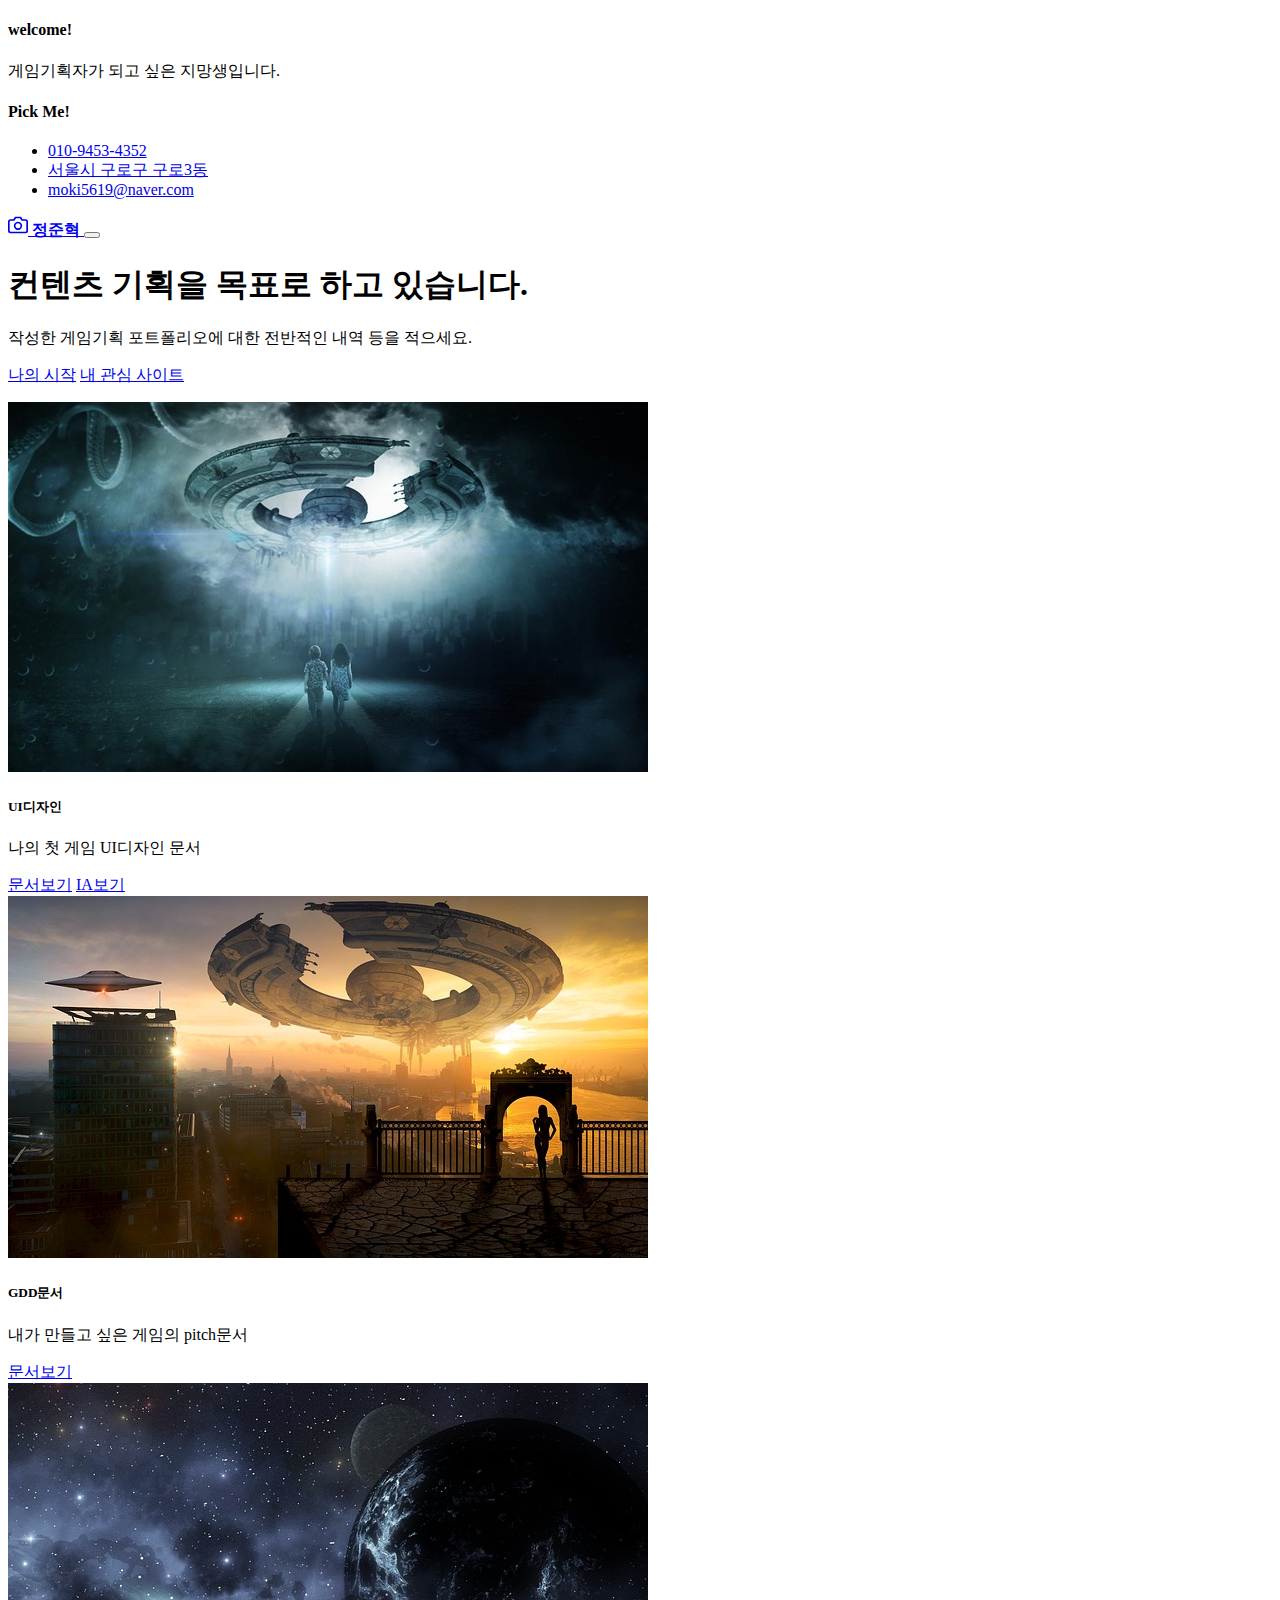
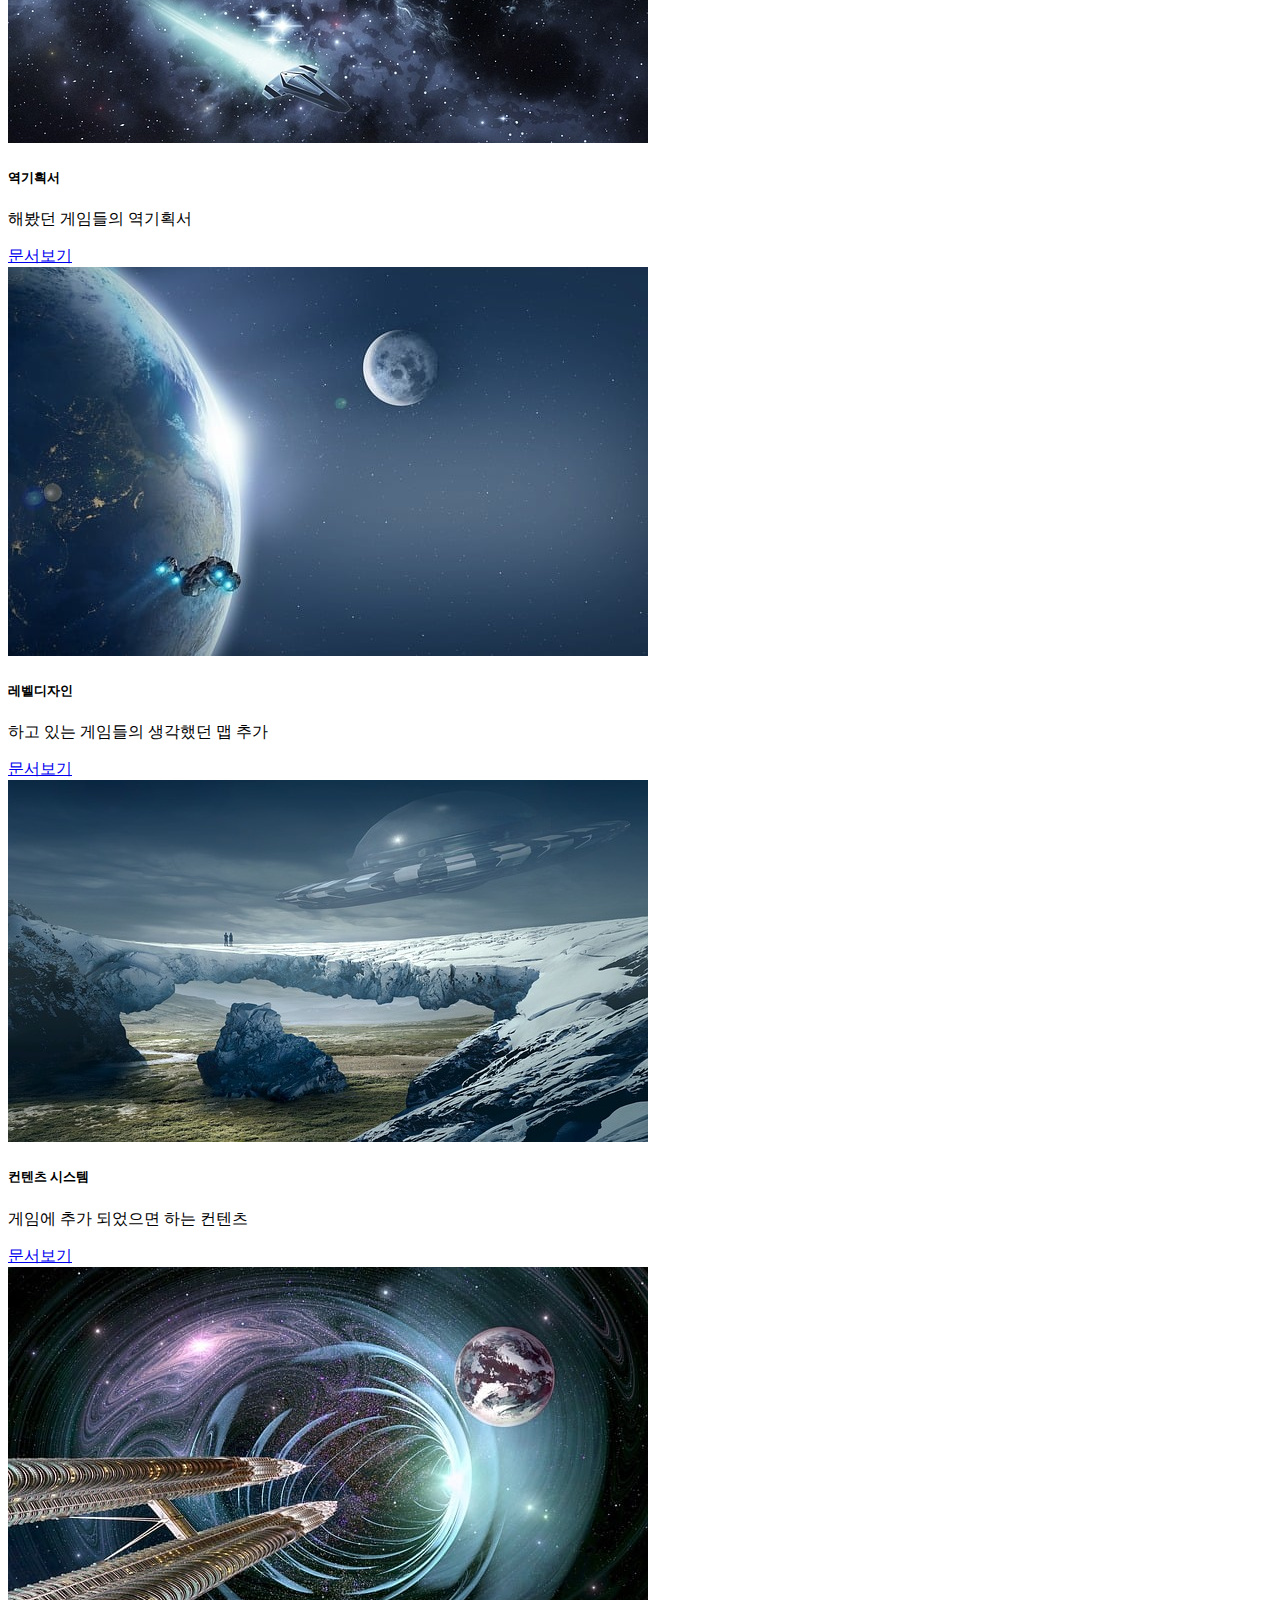
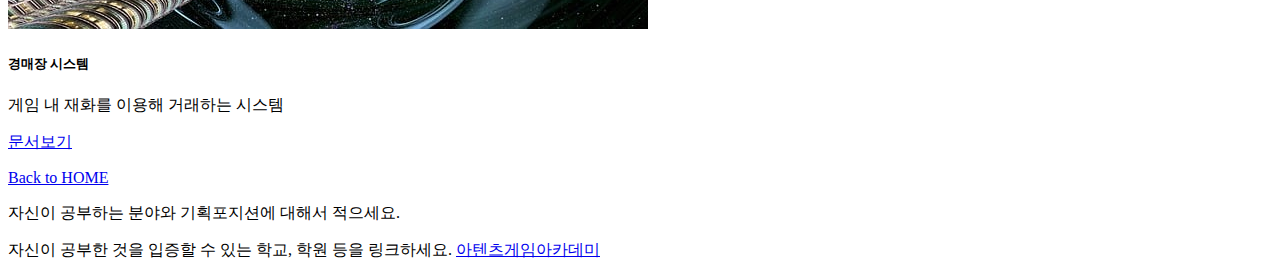
==== pages/mainpage.html @ 78ffd6c6 "url 수정" ====
<!DOCTYPE html>
<html lang="ko">

<head>
  <meta charset="utf-8">
  <meta name="viewport" content="width=device-width, initial-scale=1">
  <meta name="description" content="정준혁의 포폴사이트입니다.">
  <meta name="author" content="JJH">
  <meta name="generator" content="HTML5">
  <title>HOME</title>
  <meta property="og:type" content="website" />
  <meta property="og:site_name" content="정준혁의 포폴사이트입니다." />
  <meta property="og:title" content="intro" />
  <meta property="og:description" content="다양한 포트폴리오를 준비중입니다." />
  <meta property="og:image" content="./images/name_seo.png" />
  <!-- 아텐츠주소 대신 자신의 웹페이지 주소로 바꾸세요 -->
  <meta property="og:url" content="jjh306.netlify.app" />
  <meta property="twitter:card" content="summary" />
  <meta property="twitter:site" content="정준혁의 포폴사이트입니다." />
  <meta property="twitter:title" content="intro" />
  <meta property="twitter:description" content="다양한 포트폴리오를 준비중입니다." />
  <meta property="twitter:image" content="./images/name_seo.png" />
  <!-- 아텐츠주소 대신 자신의 웹페이지 주소로 바꾸세요 -->
  <meta property="twitter:url" content="jjh306.netlify.app" />
  <link rel="icon" href="/favicon.ico" />
  <link rel="canonical" href="https://getbootstrap.com/docs/5.2/examples/album/">

  <!-- CSS only -->
  <link href="https://cdn.jsdelivr.net/npm/bootstrap@5.2.3/dist/css/bootstrap.min.css" rel="stylesheet"
    integrity="sha384-rbsA2VBKQhggwzxH7pPCaAqO46MgnOM80zW1RWuH61DGLwZJEdK2Kadq2F9CUG65" crossorigin="anonymous">
  <!-- JavaScript Bundle with Popper -->
  <script defer src="https://cdn.jsdelivr.net/npm/bootstrap@5.2.3/dist/js/bootstrap.bundle.min.js"
    integrity="sha384-kenU1KFdBIe4zVF0s0G1M5b4hcpxyD9F7jL+jjXkk+Q2h455rYXK/7HAuoJl+0I4" crossorigin="anonymous">
  </script>


  <style>
    .bd-placeholder-img {
      font-size: 1.125rem;
      text-anchor: middle;
      -webkit-user-select: none;
      -moz-user-select: none;
      user-select: none;
    }

    @media (min-width: 768px) {
      .bd-placeholder-img-lg {
        font-size: 3.5rem;
      }
    }

    .b-example-divider {
      height: 3rem;
      background-color: rgba(0, 0, 0, .1);
      border: solid rgba(0, 0, 0, .15);
      border-width: 1px 0;
      box-shadow: inset 0 .5em 1.5em rgba(0, 0, 0, .1), inset 0 .125em .5em rgba(0, 0, 0, .15);
    }

    .b-example-vr {
      flex-shrink: 0;
      width: 1.5rem;
      height: 100vh;
    }

    .bi {
      vertical-align: -.125em;
      fill: currentColor;
    }

    .nav-scroller {
      position: relative;
      z-index: 2;
      height: 2.75rem;
      overflow-y: hidden;
    }

    .nav-scroller .nav {
      display: flex;
      flex-wrap: nowrap;
      padding-bottom: 1rem;
      margin-top: -1px;
      overflow-x: auto;
      text-align: center;
      white-space: nowrap;
      -webkit-overflow-scrolling: touch;
    }
  </style>
</head>

<body>

  <header>
    <div class="collapse bg-dark" id="navbarHeader">
      <div class="container">
        <div class="row">
          <div class="col-sm-8 col-md-7 py-4">
            <h4 class="text-white">welcome!</h4>
            <p class="text-muted">게임기획자가 되고 싶은 지망생입니다.</p>
          </div>
          <div class="col-sm-4 offset-md-1 py-4">
            <h4 class="text-white">Pick Me!</h4>
            <ul class="list-unstyled">
              <li><a href="#" class="text-white">010-9453-4352</a></li>
              <li><a href="#" class="text-white">서울시 구로구 구로3동</a></li>
              <li><a href="#" class="text-white">moki5619@naver.com</a></li>
            </ul>
          </div>
        </div>
      </div>
    </div>
    <div class="navbar navbar-dark bg-dark shadow-sm">
      <div class="container">
        <a href="#" class="navbar-brand d-flex align-items-center">
          <svg xmlns="http://www.w3.org/2000/svg" width="20" height="20" fill="none" stroke="currentColor"
            stroke-linecap="round" stroke-linejoin="round" stroke-width="2" aria-hidden="true" class="me-2"
            viewBox="0 0 24 24">
            <path d="M23 19a2 2 0 0 1-2 2H3a2 2 0 0 1-2-2V8a2 2 0 0 1 2-2h4l2-3h6l2 3h4a2 2 0 0 1 2 2z" />
            <circle cx="12" cy="13" r="4" /></svg>
          <strong>정준혁</strong>
        </a>
        <button class="navbar-toggler" type="button" data-bs-toggle="collapse" data-bs-target="#navbarHeader"
          aria-controls="navbarHeader" aria-expanded="false" aria-label="Toggle navigation">
          <span class="navbar-toggler-icon"></span>
        </button>
      </div>
    </div>
  </header>

  <main>
    <section class="py-5 text-center container">
      <div class="row py-lg-5">
        <div class="col-lg-6 col-md-8 mx-auto">
          <h1 class="fw-light">컨텐츠 기획을 목표로 하고 있습니다.</h1>
          <p class="lead text-muted">작성한 게임기획 포트폴리오에 대한 전반적인 내역 등을 적으세요.</p>
          <p>
            <a href="https://atentsgame.com/" class="btn btn-info my-2">나의 시작</a>
            <a href="https://google.com" class="btn btn-info my-2">내 관심 사이트</a>
          </p>
        </div>
      </div>
    </section>

    <div class="album py-5 bg-info">
      <div class="container">
        <div class="row row-cols-1 row-cols-sm-2 row-cols-md-3 g-3">
          <div class="col">
            <div class="card shadow-sm" width="100%">
              <img src="/images/spaceship01.jpg" class="card-img-top" alt="우주선1">
              <div class="card-body">
                <h5 class="card-title">UI디자인</h5>
                <p class="card-text">나의 첫 게임 UI디자인 문서</p>
                <a href="/pages/page01.html" class="btn btn-dark">문서보기</a>
                <a href="/pages/page01-1.html" class="btn btn-info">IA보기</a>
              </div>
            </div>
          </div>
          <div class="col">
            <div class="card shadow-sm" width="100%">
              <img src="/images/spaceship02.jpg" class="card-img-top" alt="우주선2">
              <div class="card-body">
                <h5 class="card-title">GDD문서</h5>
                <p class="card-text">내가 만들고 싶은 게임의 pitch문서</p>
                <a href="/pages/page02.html" class="btn btn-dark">문서보기</a>
              </div>
            </div>
          </div>
          <div class="col">
            <div class="card shadow-sm" width="100%">
              <img src="/images/spaceship03.jpg" class="card-img-top" alt="우주선3">
              <div class="card-body">
                <h5 class="card-title">역기획서</h5>
                <p class="card-text">해봤던 게임들의 역기획서</p>
                <a href="/pages/page03.html" class="btn btn-dark">문서보기</a>
              </div>
            </div>
          </div>
          <div class="col">
            <div class="card shadow-sm" width="100%">
              <img src="/images/spaceship04.jpg" class="card-img-top" alt="우주선4">
              <div class="card-body">
                <h5 class="card-title">레벨디자인</h5>
                <p class="card-text">하고 있는 게임들의 생각했던 맵 추가</p>
                <a href="/pages/page04.html" class="btn btn-dark">문서보기</a>
              </div>
            </div>
          </div>
          <div class="col">
            <div class="card shadow-sm" width="100%">
              <img src="/images/spaceship05.jpg" class="card-img-top" alt="우주선5">
              <div class="card-body">
                <h5 class="card-title">컨텐츠 시스템</h5>
                <p class="card-text">게임에 추가 되었으면 하는 컨텐츠</p>
                <a href="/pages/page05.html" class="btn btn-dark">문서보기</a>
              </div>
            </div>
          </div>
          <div class="col">
            <div class="card shadow-sm" width="100%">
              <img src="/images/spaceship06.jpg" class="card-img-top" alt="우주선6">
              <div class="card-body">
                <h5 class="card-title"?>경매장 시스템</h5>
                <p class="card-text">게임 내 재화를 이용해 거래하는 시스템</p>
                <a href="/pages/page06.html" class="btn btn-dark">문서보기</a>
              </div>
            </div>
          </div>
          <!-- <div class="col"> 
            <div class="card shadow-sm" width="100%">
              <img src="/images/spaceship04.jpg" class="card-img-top" alt="우주선4">
              <div class="card-body">
                <h5 class="card-title">기획서4</h5>
                <p class="card-text">블라블라~ 기획서4의 내용을 간략하게 적으세요.</p>
                <a href="/pages/page04.html" class="btn btn-dark">문서보기</a>
              </div>
            </div>
          </div> -->
          <!-- <div class="col"> 
            <div class="card shadow-sm" width="100%">
              <img src="/images/spaceship04.jpg" class="card-img-top" alt="우주선4">
              <div class="card-body">
                <h5 class="card-title">기획서4</h5>
                <p class="card-text">블라블라~ 기획서4의 내용을 간략하게 적으세요.</p>
                <a href="/pages/page04.html" class="btn btn-dark">문서보기</a>
              </div>
            </div>
          </div> -->
          <!-- <div class="col"> 
            <div class="card shadow-sm" width="100%">
              <img src="/images/spaceship04.jpg" class="card-img-top" alt="우주선4">
              <div class="card-body">
                <h5 class="card-title">기획서9</h5>
                <p class="card-text">블라블라~ 기획서9의 내용을 간략하게 적으세요.</p>
                <a href="/pages/page04.html" class="btn btn-dark">문서보기</a>
              </div>
            </div>
          </div> -->

        </div>
      </div>
    </div>

  </main>

  <footer class="text-muted py-5">
    <div class="container">
      <p class="float-end mb-1">
        <a href="/index.html">Back to HOME</a>
      </p>
      <p class="mb-1">자신이 공부하는 분야와 기획포지션에 대해서 적으세요.</p>
      <p class="mb-0">자신이 공부한 것을 입증할 수 있는 학교, 학원 등을 링크하세요. <a href="https://atentsgame.com">아텐츠게임아카데미</a> </p>
    </div>
  </footer>

</html>
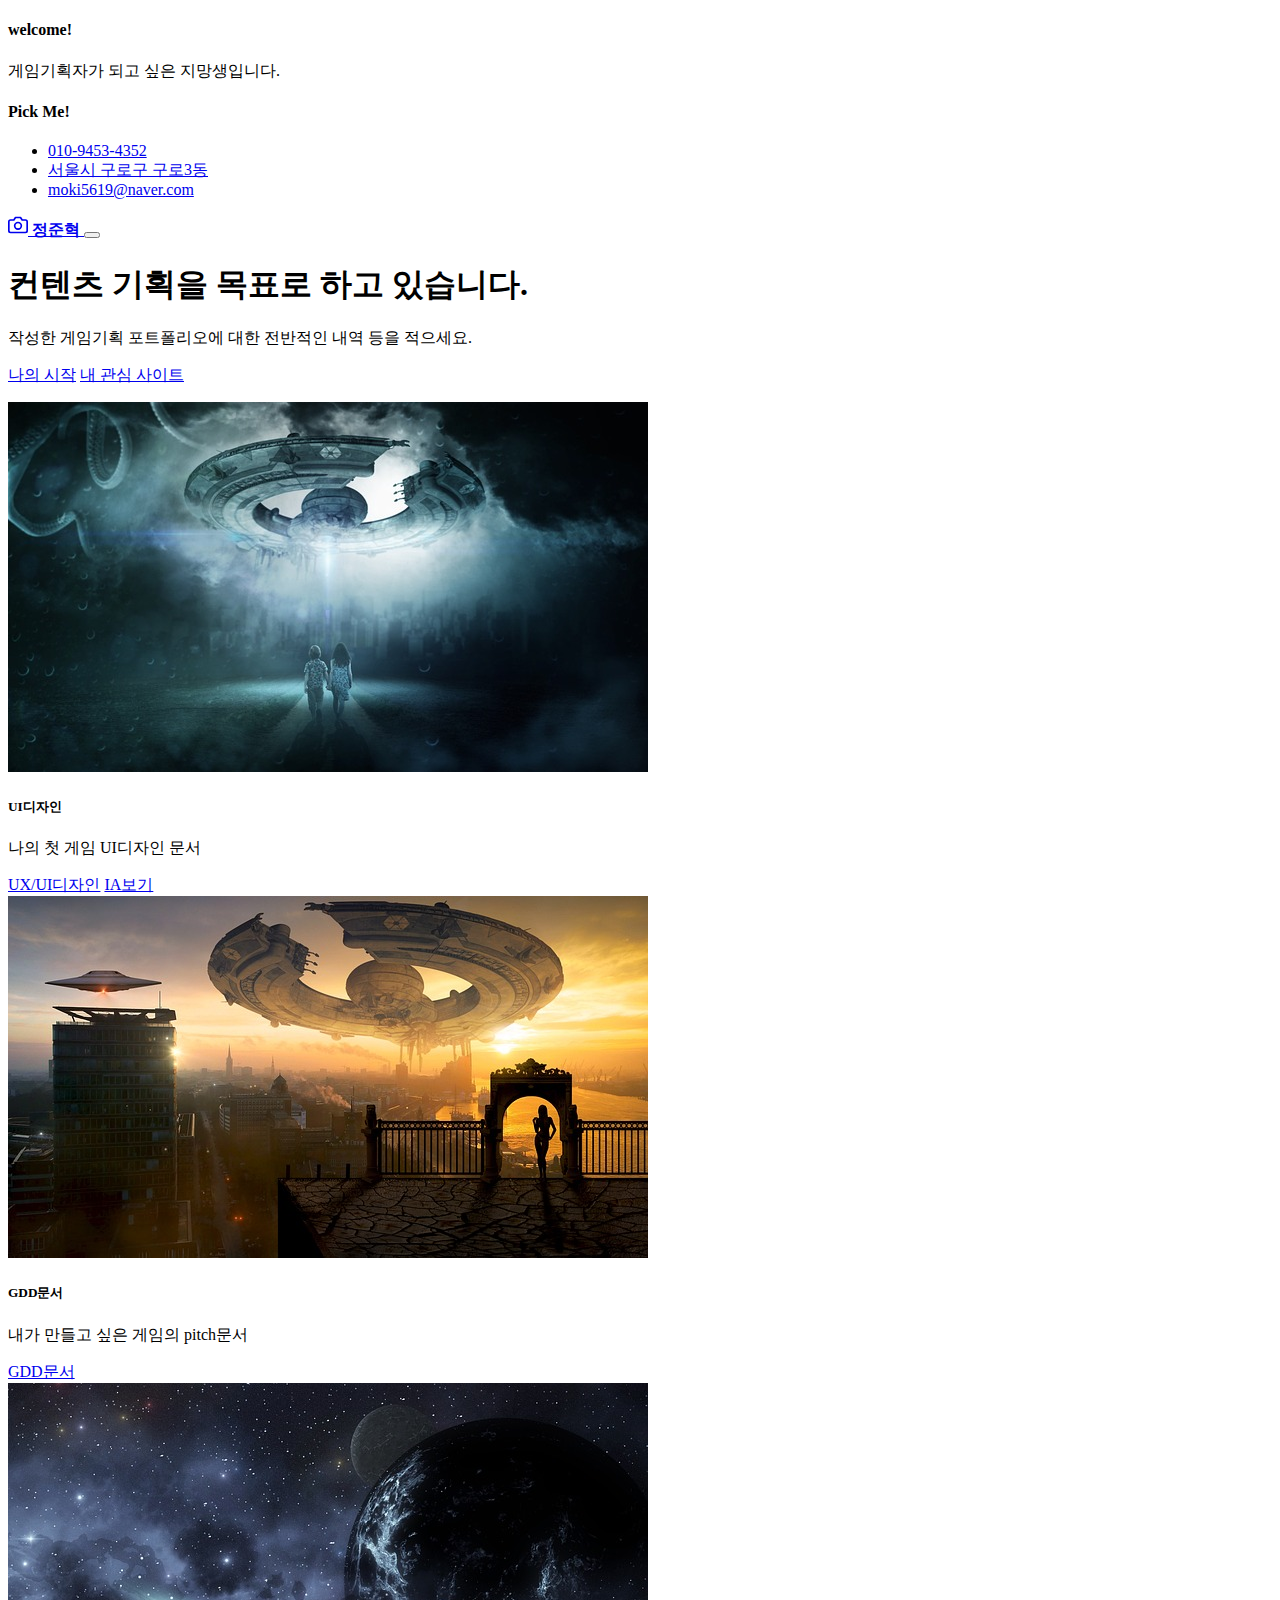
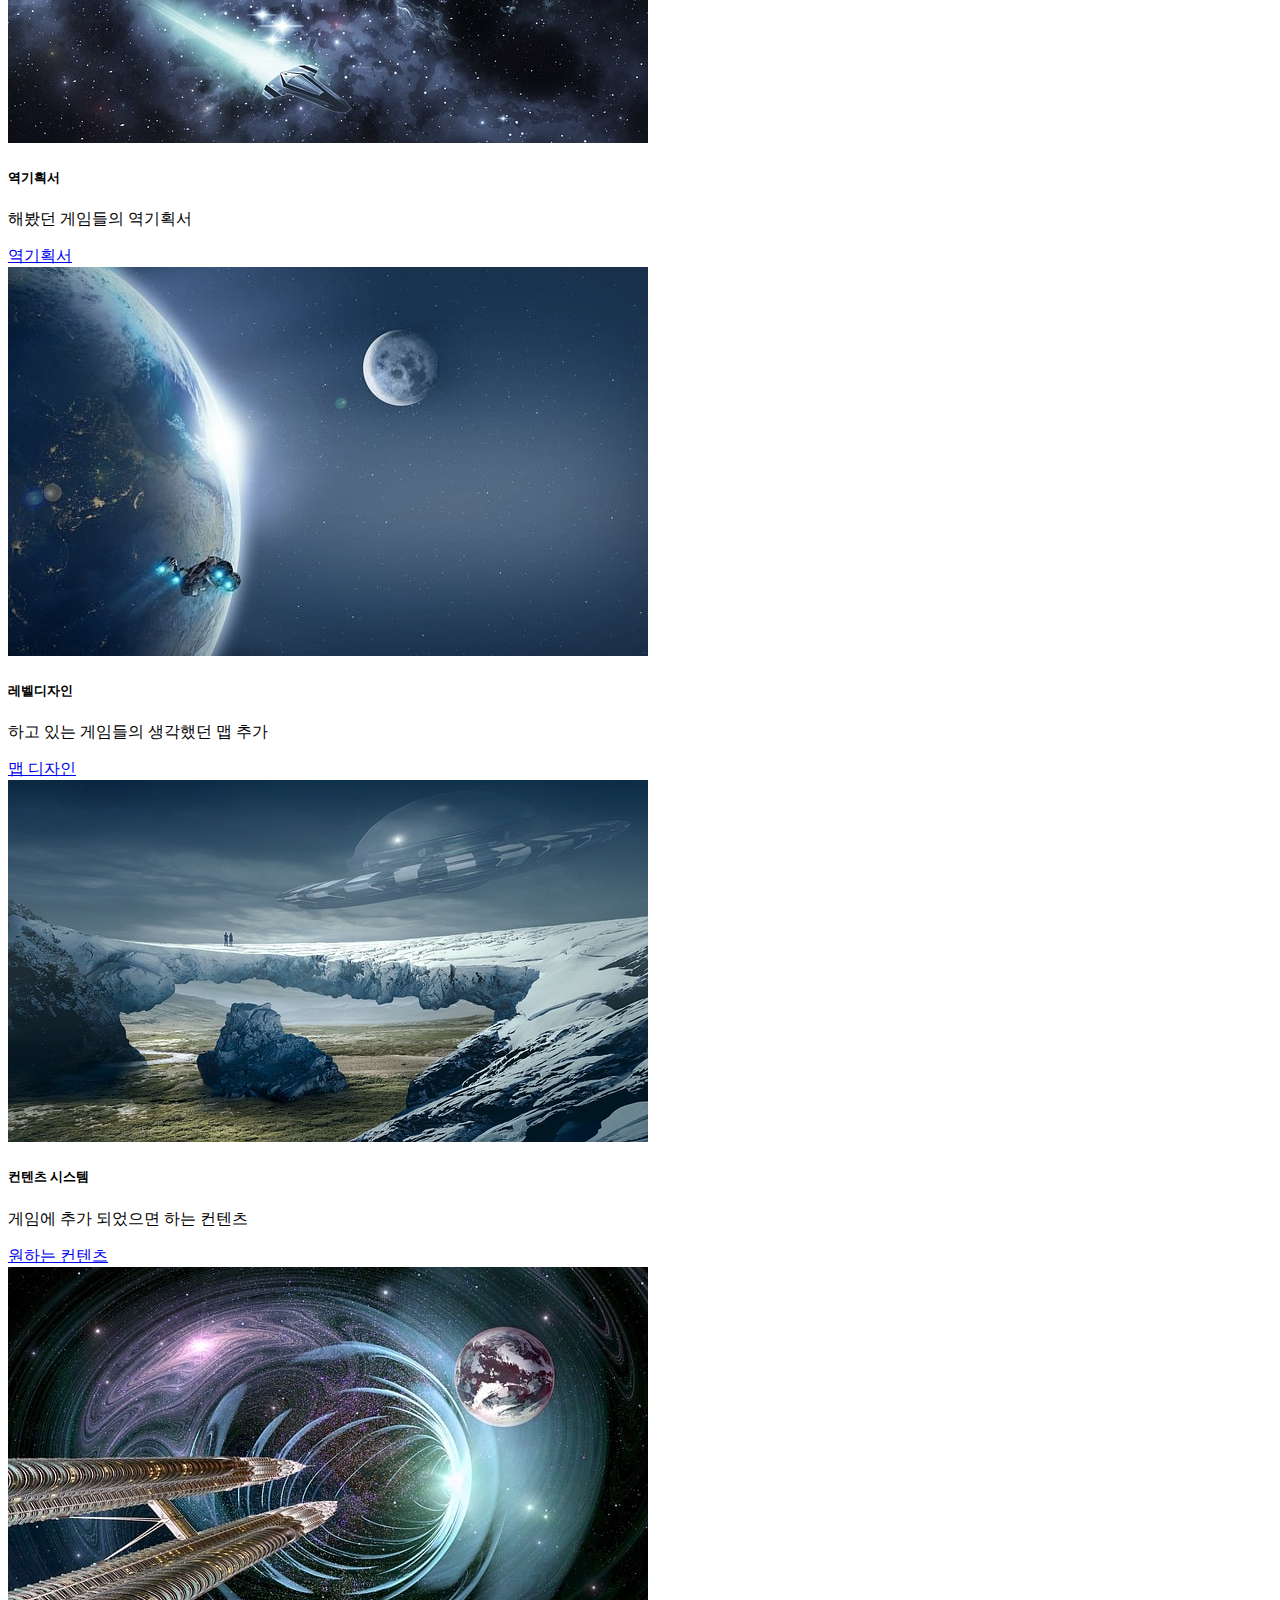
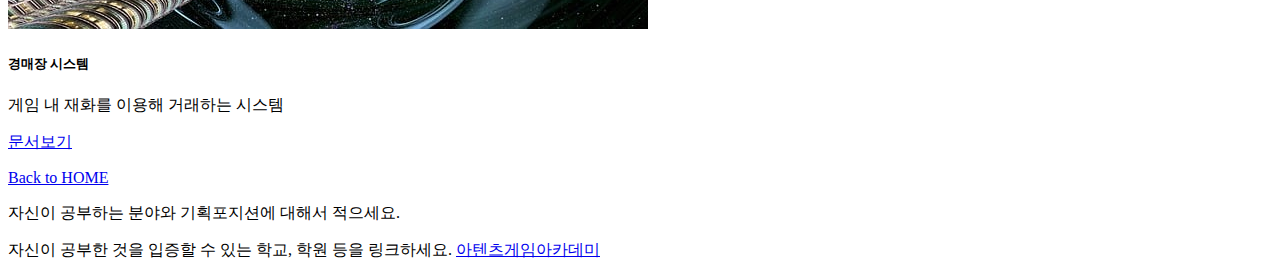
==== commit f9f21bd0: "페이지 수정" ====
--- a/pages/mainpage.html
+++ b/pages/mainpage.html
@@ -150,7 +150,7 @@
               <div class="card-body">
                 <h5 class="card-title">UI디자인</h5>
                 <p class="card-text">나의 첫 게임 UI디자인 문서</p>
-                <a href="/pages/page01.html" class="btn btn-dark">문서보기</a>
+                <a href="/pages/page01.html" class="btn btn-dark">UX/UI디자인</a>
                 <a href="/pages/page01-1.html" class="btn btn-info">IA보기</a>
               </div>
             </div>
@@ -161,7 +161,7 @@
               <div class="card-body">
                 <h5 class="card-title">GDD문서</h5>
                 <p class="card-text">내가 만들고 싶은 게임의 pitch문서</p>
-                <a href="/pages/page02.html" class="btn btn-dark">문서보기</a>
+                <a href="/pages/page02.html" class="btn btn-dark">GDD문서</a>
               </div>
             </div>
           </div>
@@ -171,7 +171,7 @@
               <div class="card-body">
                 <h5 class="card-title">역기획서</h5>
                 <p class="card-text">해봤던 게임들의 역기획서</p>
-                <a href="/pages/page03.html" class="btn btn-dark">문서보기</a>
+                <a href="/pages/page03.html" class="btn btn-dark">역기획서</a>
               </div>
             </div>
           </div>
@@ -181,7 +181,7 @@
               <div class="card-body">
                 <h5 class="card-title">레벨디자인</h5>
                 <p class="card-text">하고 있는 게임들의 생각했던 맵 추가</p>
-                <a href="/pages/page04.html" class="btn btn-dark">문서보기</a>
+                <a href="/pages/page04.html" class="btn btn-dark">맵 디자인</a>
               </div>
             </div>
           </div>
@@ -191,7 +191,7 @@
               <div class="card-body">
                 <h5 class="card-title">컨텐츠 시스템</h5>
                 <p class="card-text">게임에 추가 되었으면 하는 컨텐츠</p>
-                <a href="/pages/page05.html" class="btn btn-dark">문서보기</a>
+                <a href="/pages/page05.html" class="btn btn-dark">원하는 컨텐츠</a>
               </div>
             </div>
           </div>
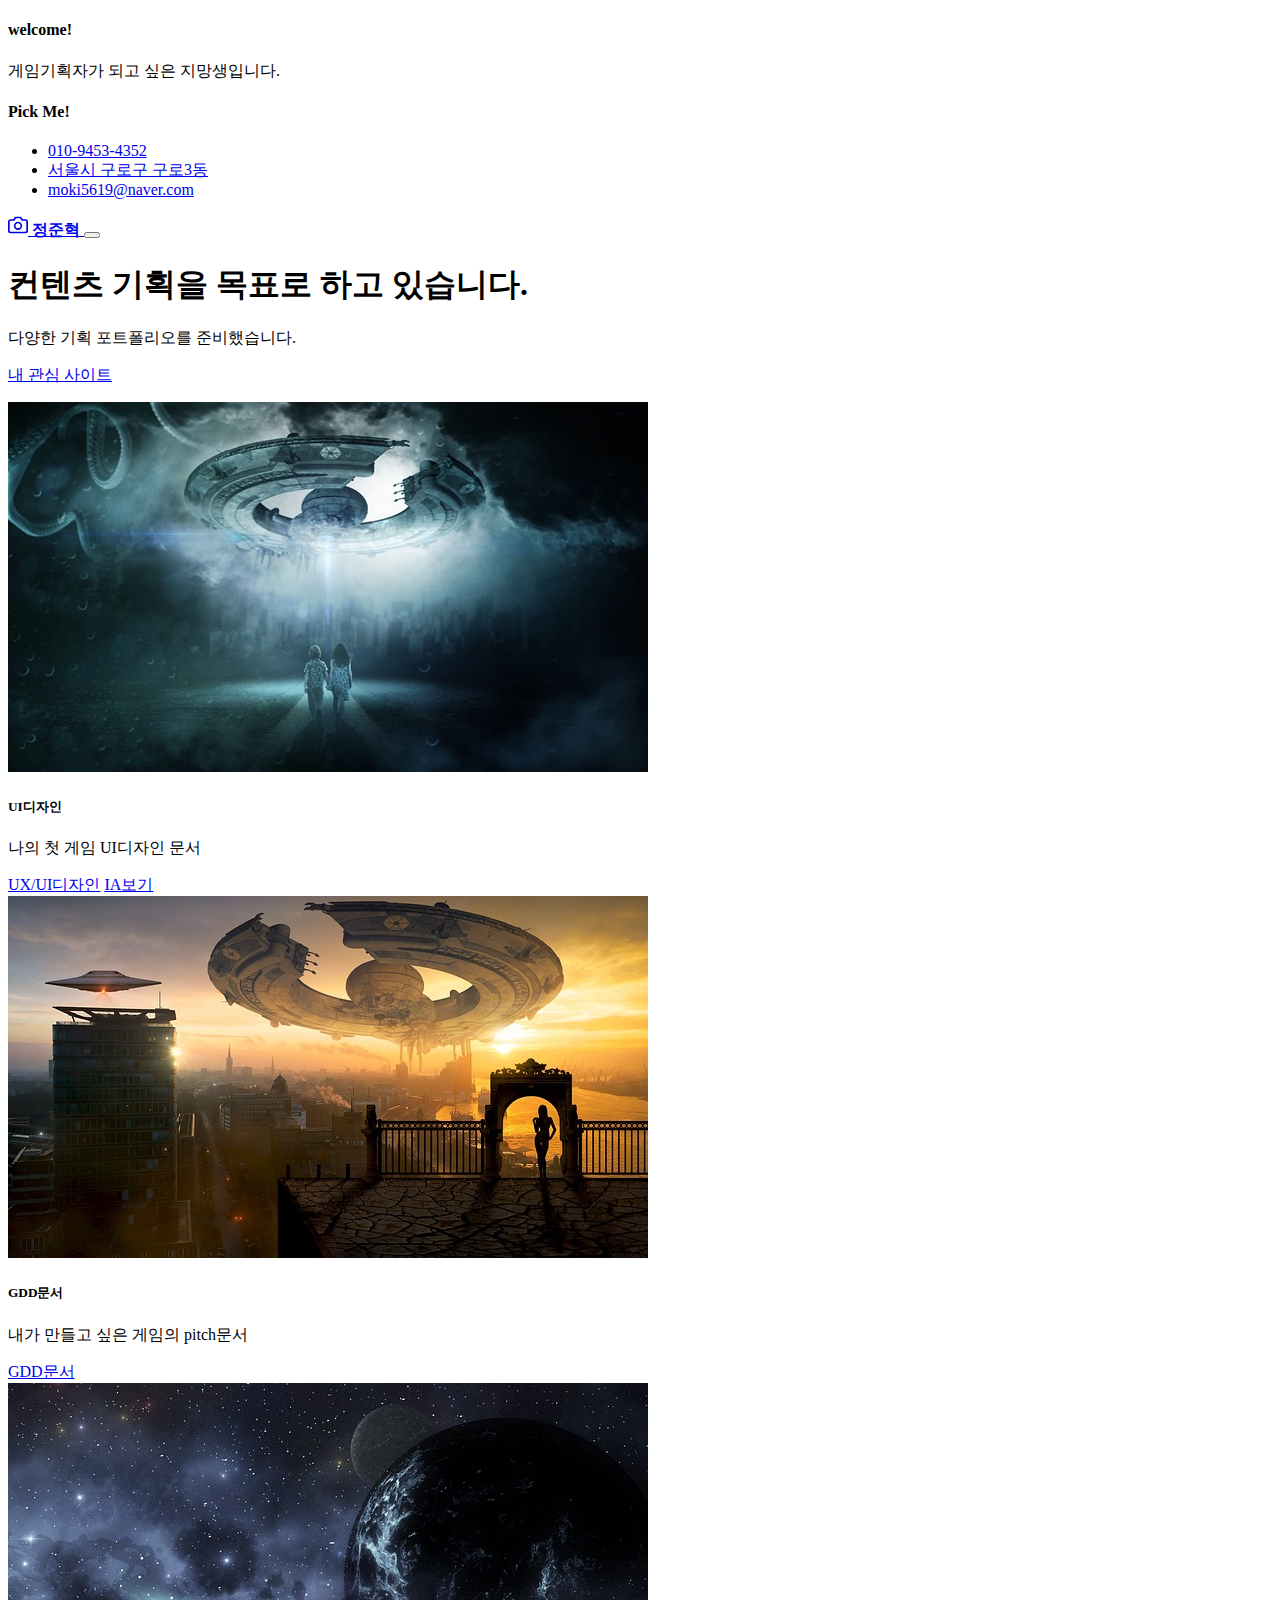
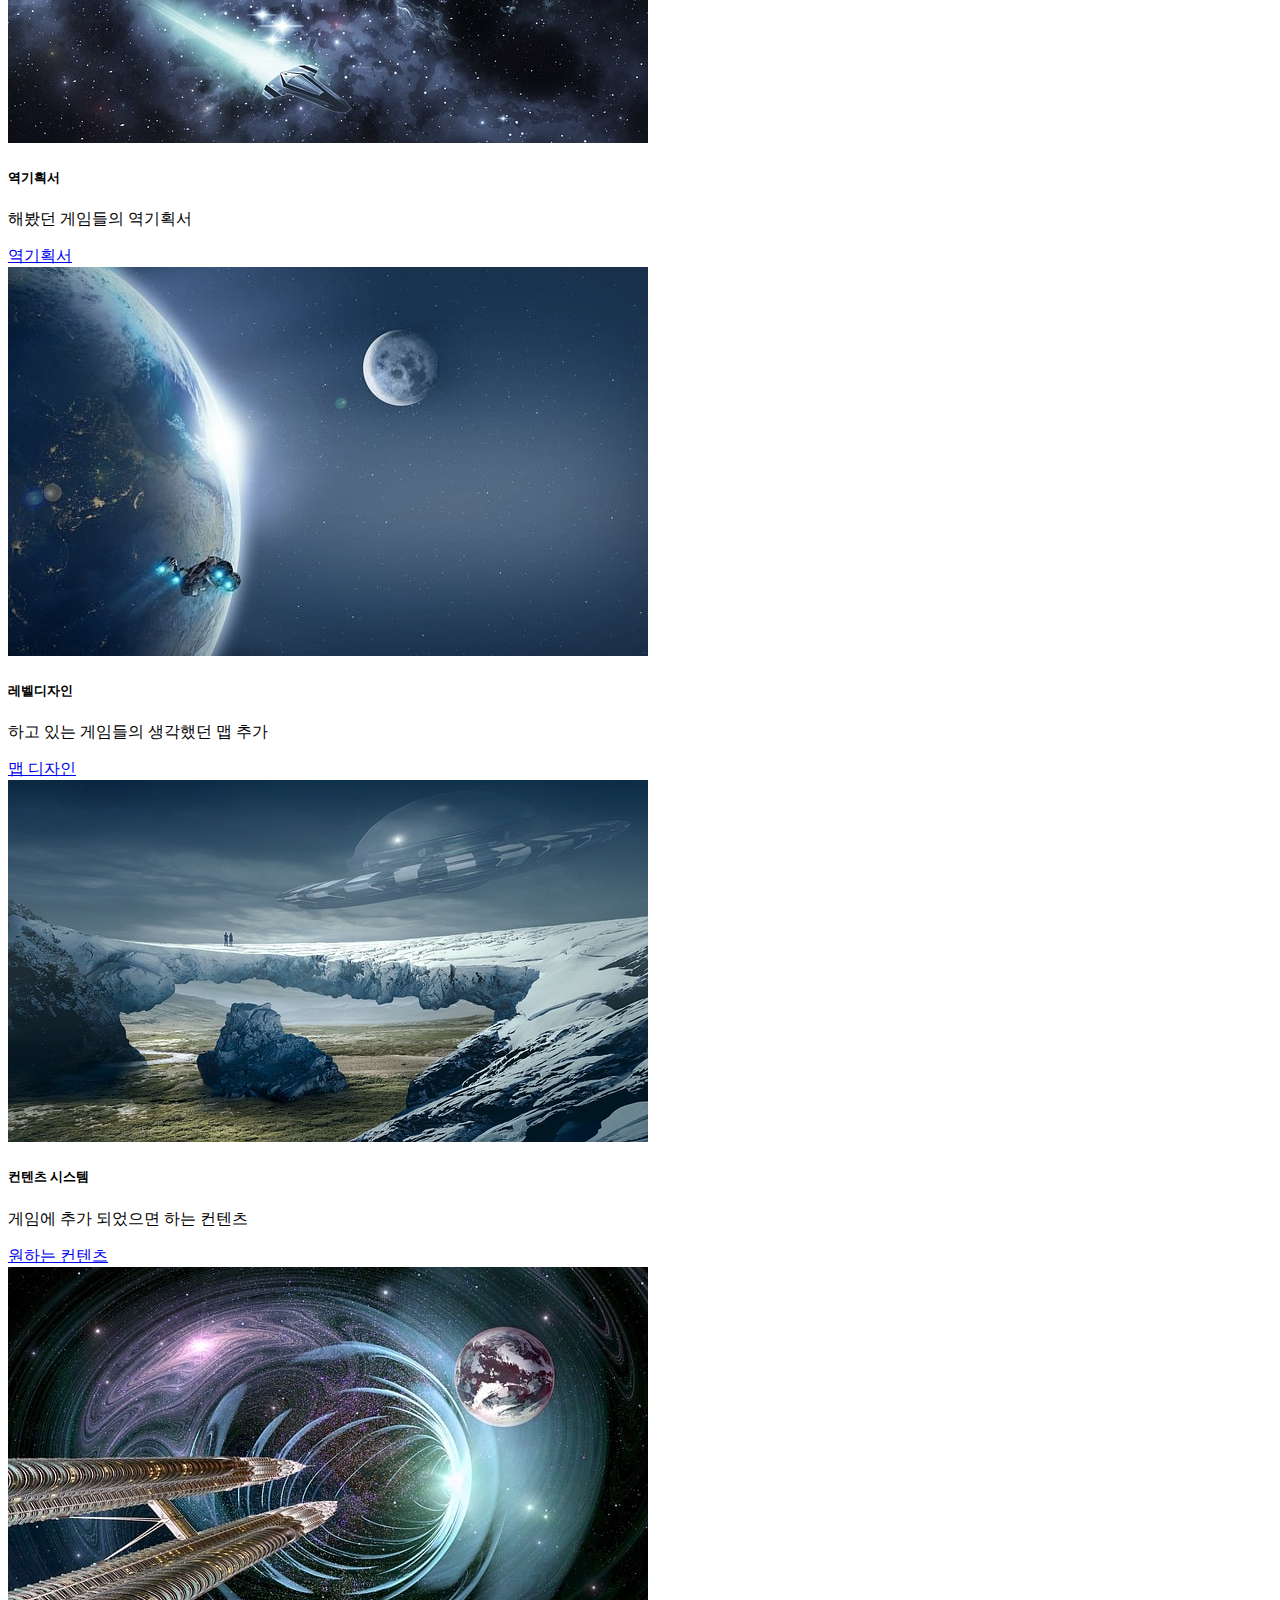
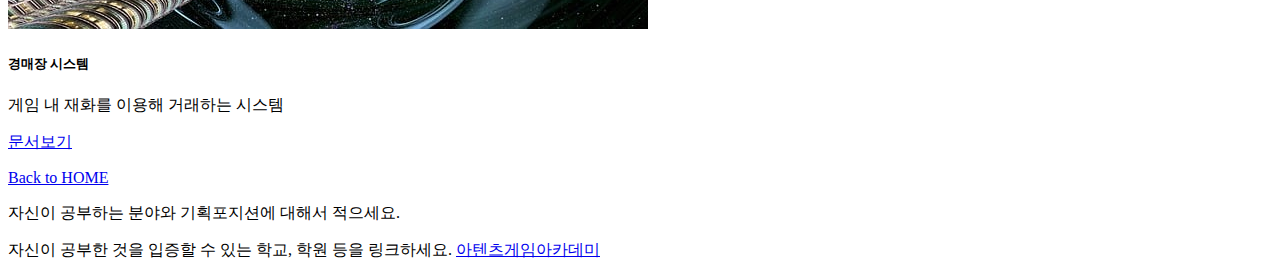
==== commit 9f7f5aeb: "페이지 수정" ====
--- a/pages/mainpage.html
+++ b/pages/mainpage.html
@@ -132,10 +132,9 @@
       <div class="row py-lg-5">
         <div class="col-lg-6 col-md-8 mx-auto">
           <h1 class="fw-light">컨텐츠 기획을 목표로 하고 있습니다.</h1>
-          <p class="lead text-muted">작성한 게임기획 포트폴리오에 대한 전반적인 내역 등을 적으세요.</p>
+          <p class="lead text-muted">다양한 기획 포트폴리오를 준비했습니다.</p>
           <p>
-            <a href="https://atentsgame.com/" class="btn btn-info my-2">나의 시작</a>
-            <a href="https://google.com" class="btn btn-info my-2">내 관심 사이트</a>
+            <a href="https://www.riotgames.com/ko" class="btn btn-info my-2">내 관심 사이트</a>
           </p>
         </div>
       </div>
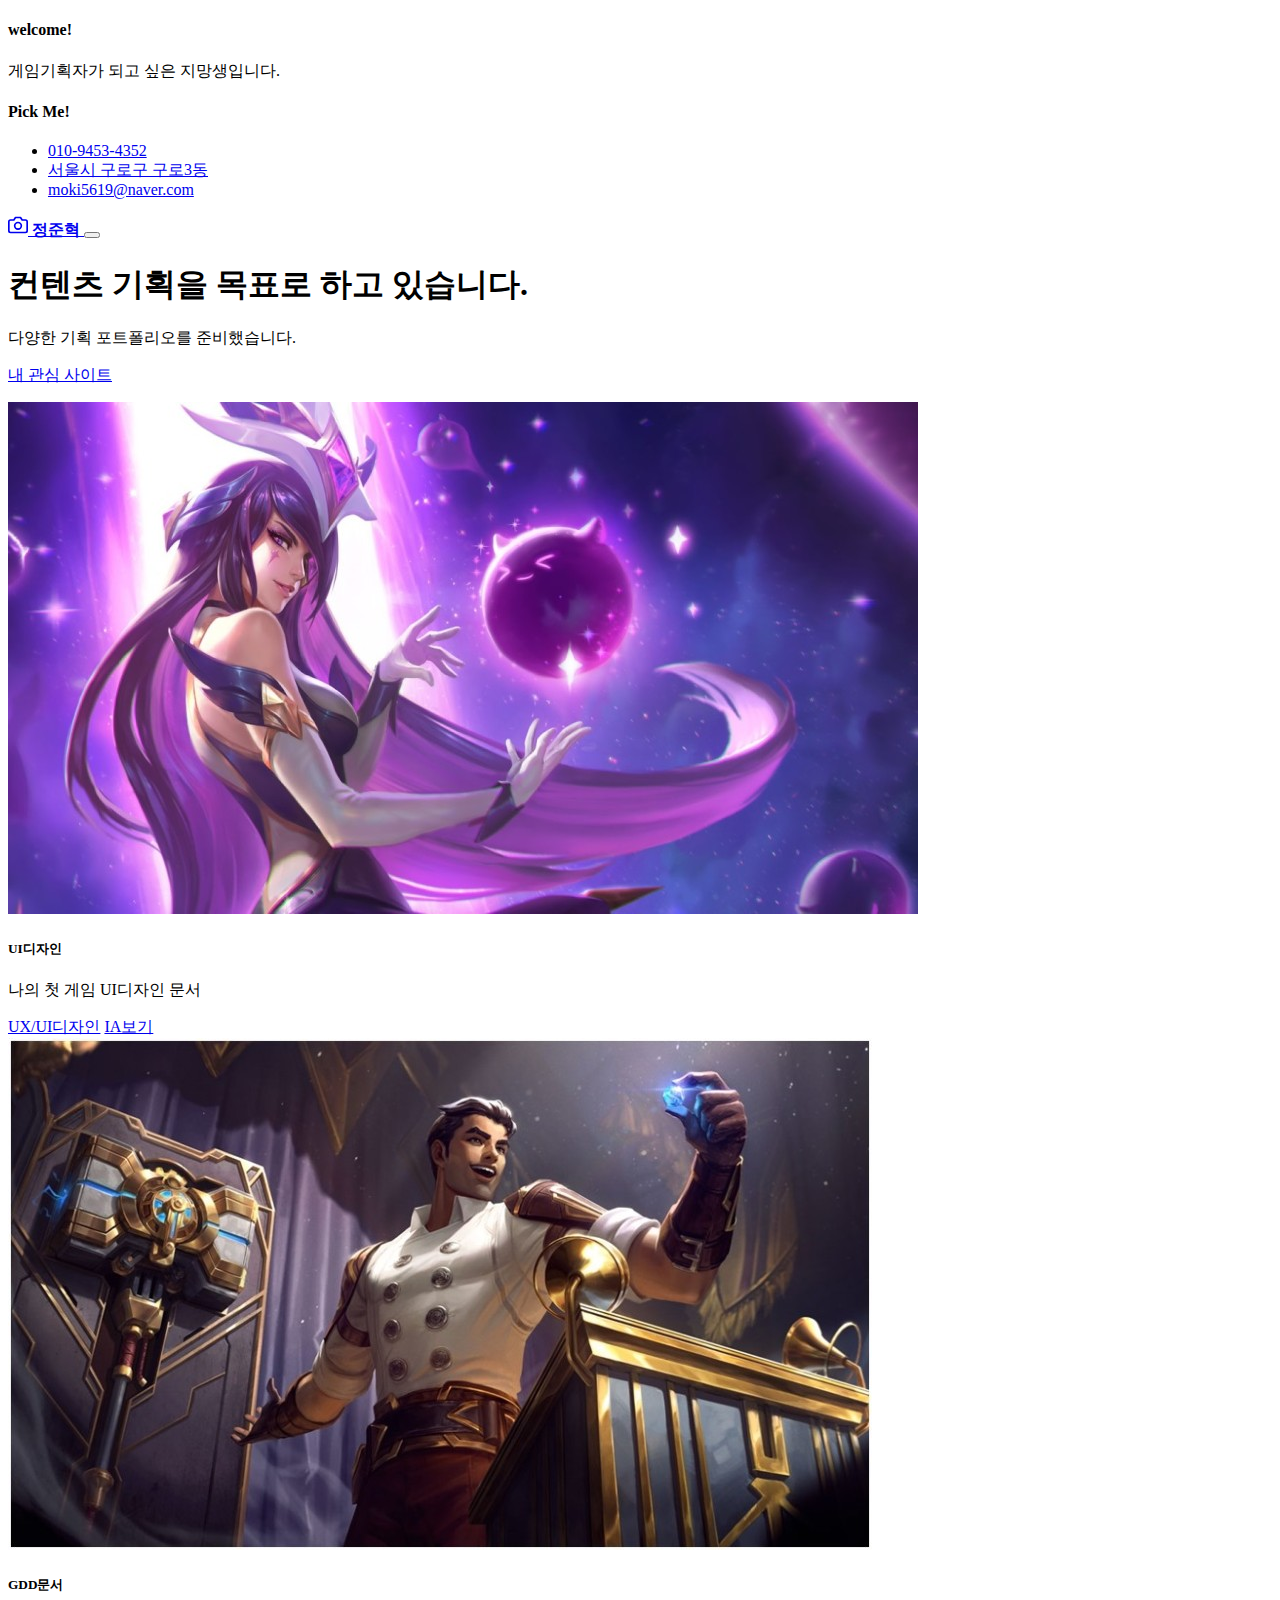
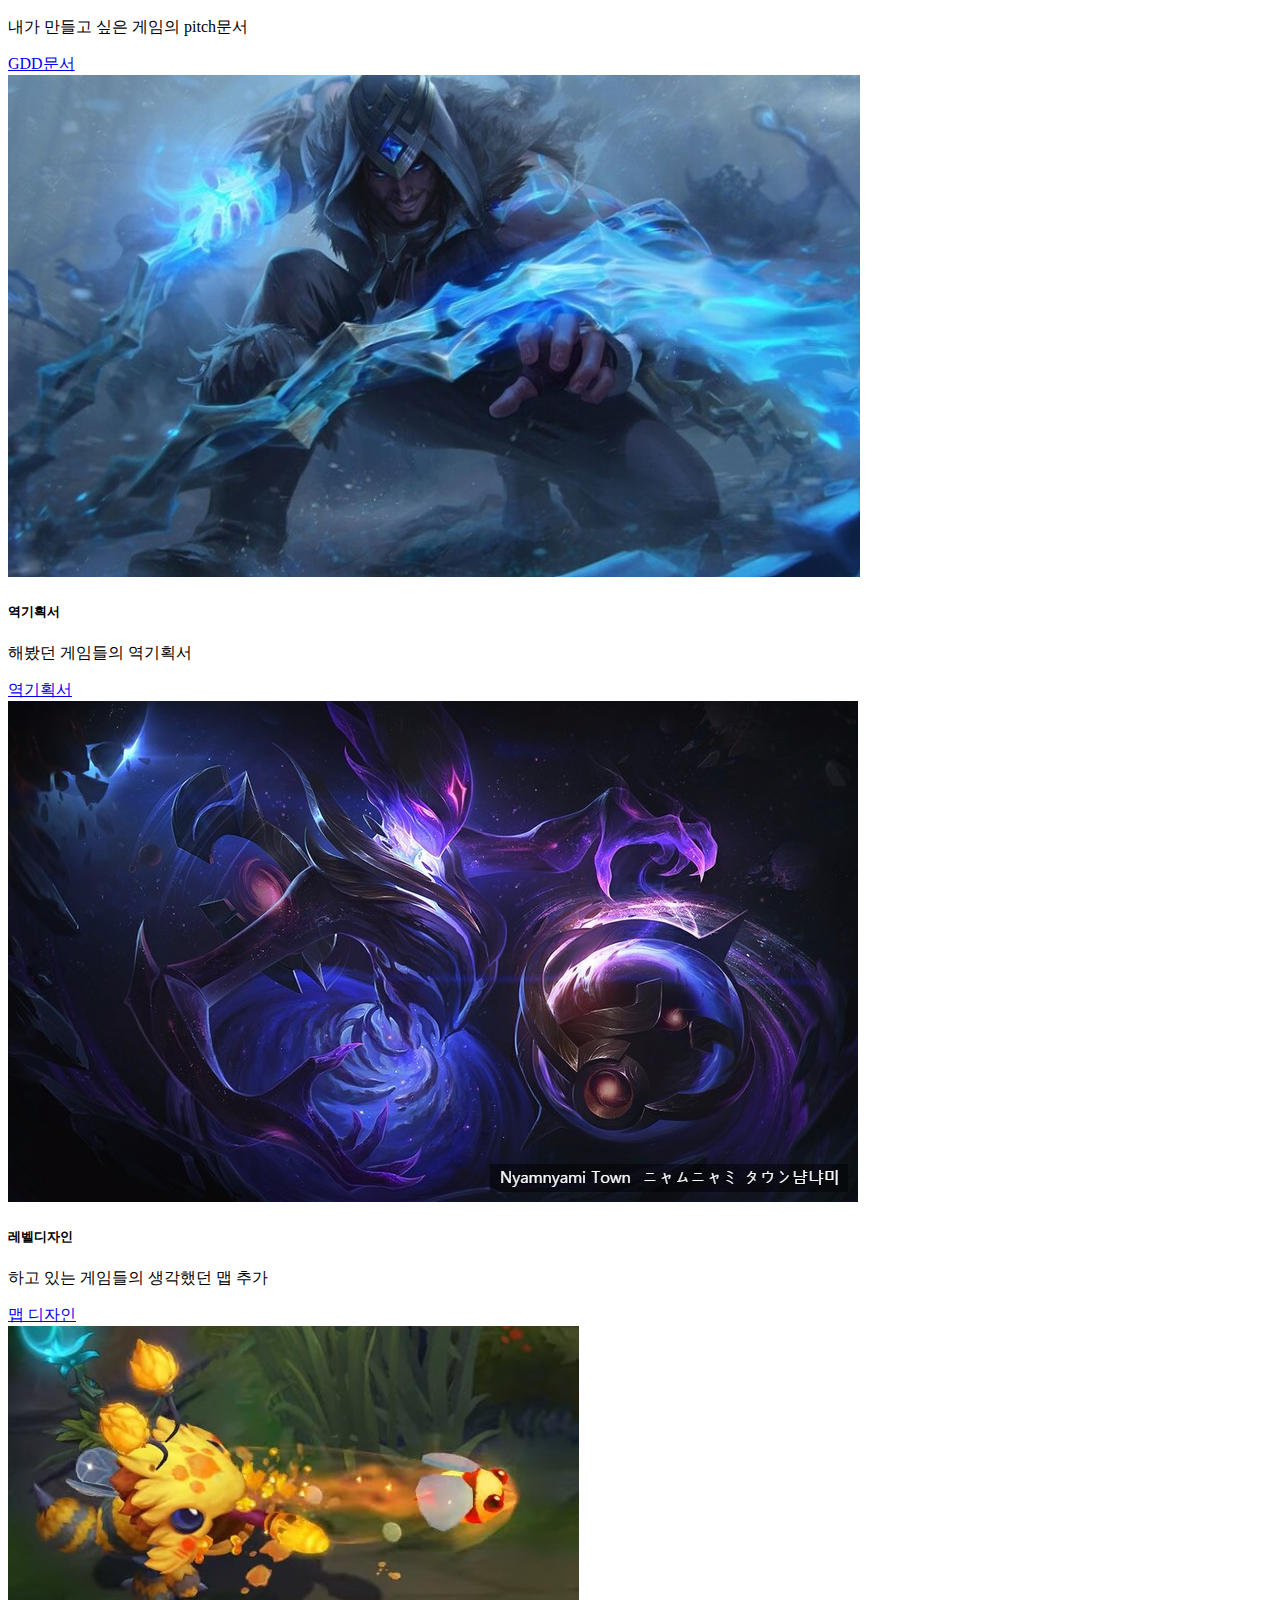
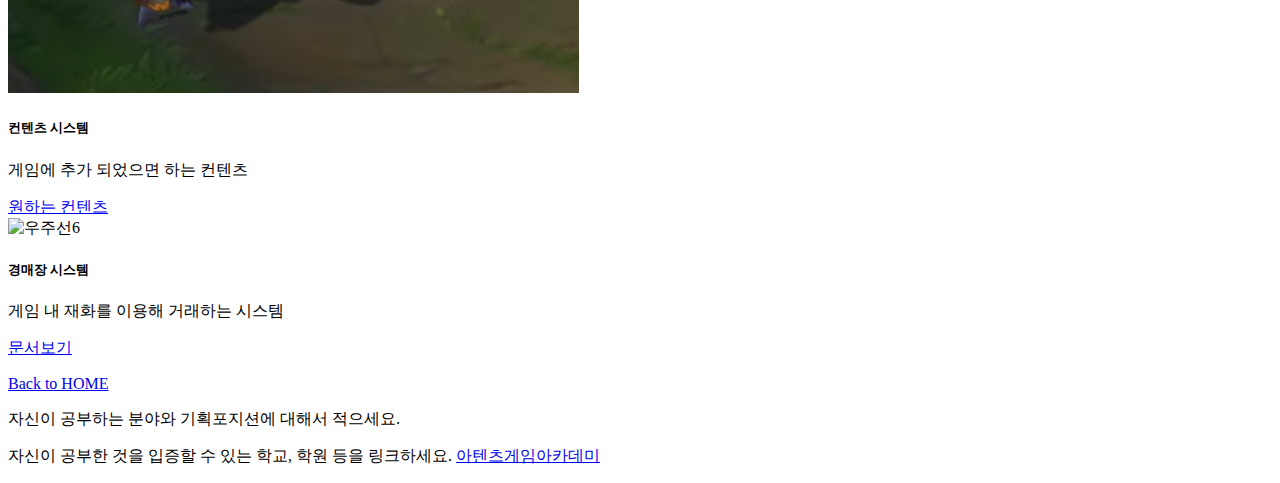
==== commit 70f308c9: "이미지 수정" ====
--- a/pages/mainpage.html
+++ b/pages/mainpage.html
@@ -145,7 +145,7 @@
         <div class="row row-cols-1 row-cols-sm-2 row-cols-md-3 g-3">
           <div class="col">
             <div class="card shadow-sm" width="100%">
-              <img src="/images/spaceship01.jpg" class="card-img-top" alt="우주선1">
+              <img src="/images/12.jpg" class="card-img-top" alt="우주선1">
               <div class="card-body">
                 <h5 class="card-title">UI디자인</h5>
                 <p class="card-text">나의 첫 게임 UI디자인 문서</p>
@@ -156,7 +156,7 @@
           </div>
           <div class="col">
             <div class="card shadow-sm" width="100%">
-              <img src="/images/spaceship02.jpg" class="card-img-top" alt="우주선2">
+              <img src="/images/18.jpg" class="card-img-top" alt="우주선2">
               <div class="card-body">
                 <h5 class="card-title">GDD문서</h5>
                 <p class="card-text">내가 만들고 싶은 게임의 pitch문서</p>
@@ -166,7 +166,7 @@
           </div>
           <div class="col">
             <div class="card shadow-sm" width="100%">
-              <img src="/images/spaceship03.jpg" class="card-img-top" alt="우주선3">
+              <img src="/images/14.jpg" class="card-img-top" alt="우주선3">
               <div class="card-body">
                 <h5 class="card-title">역기획서</h5>
                 <p class="card-text">해봤던 게임들의 역기획서</p>
@@ -176,7 +176,7 @@
           </div>
           <div class="col">
             <div class="card shadow-sm" width="100%">
-              <img src="/images/spaceship04.jpg" class="card-img-top" alt="우주선4">
+              <img src="/images/15.jpg" class="card-img-top" alt="우주선4">
               <div class="card-body">
                 <h5 class="card-title">레벨디자인</h5>
                 <p class="card-text">하고 있는 게임들의 생각했던 맵 추가</p>
@@ -186,7 +186,7 @@
           </div>
           <div class="col">
             <div class="card shadow-sm" width="100%">
-              <img src="/images/spaceship05.jpg" class="card-img-top" alt="우주선5">
+              <img src="/images/19.jpg" class="card-img-top" alt="우주선5">
               <div class="card-body">
                 <h5 class="card-title">컨텐츠 시스템</h5>
                 <p class="card-text">게임에 추가 되었으면 하는 컨텐츠</p>
@@ -196,7 +196,7 @@
           </div>
           <div class="col">
             <div class="card shadow-sm" width="100%">
-              <img src="/images/spaceship06.jpg" class="card-img-top" alt="우주선6">
+              <img src="/images/17.jpg" class="card-img-top" alt="우주선6">
               <div class="card-body">
                 <h5 class="card-title"?>경매장 시스템</h5>
                 <p class="card-text">게임 내 재화를 이용해 거래하는 시스템</p>
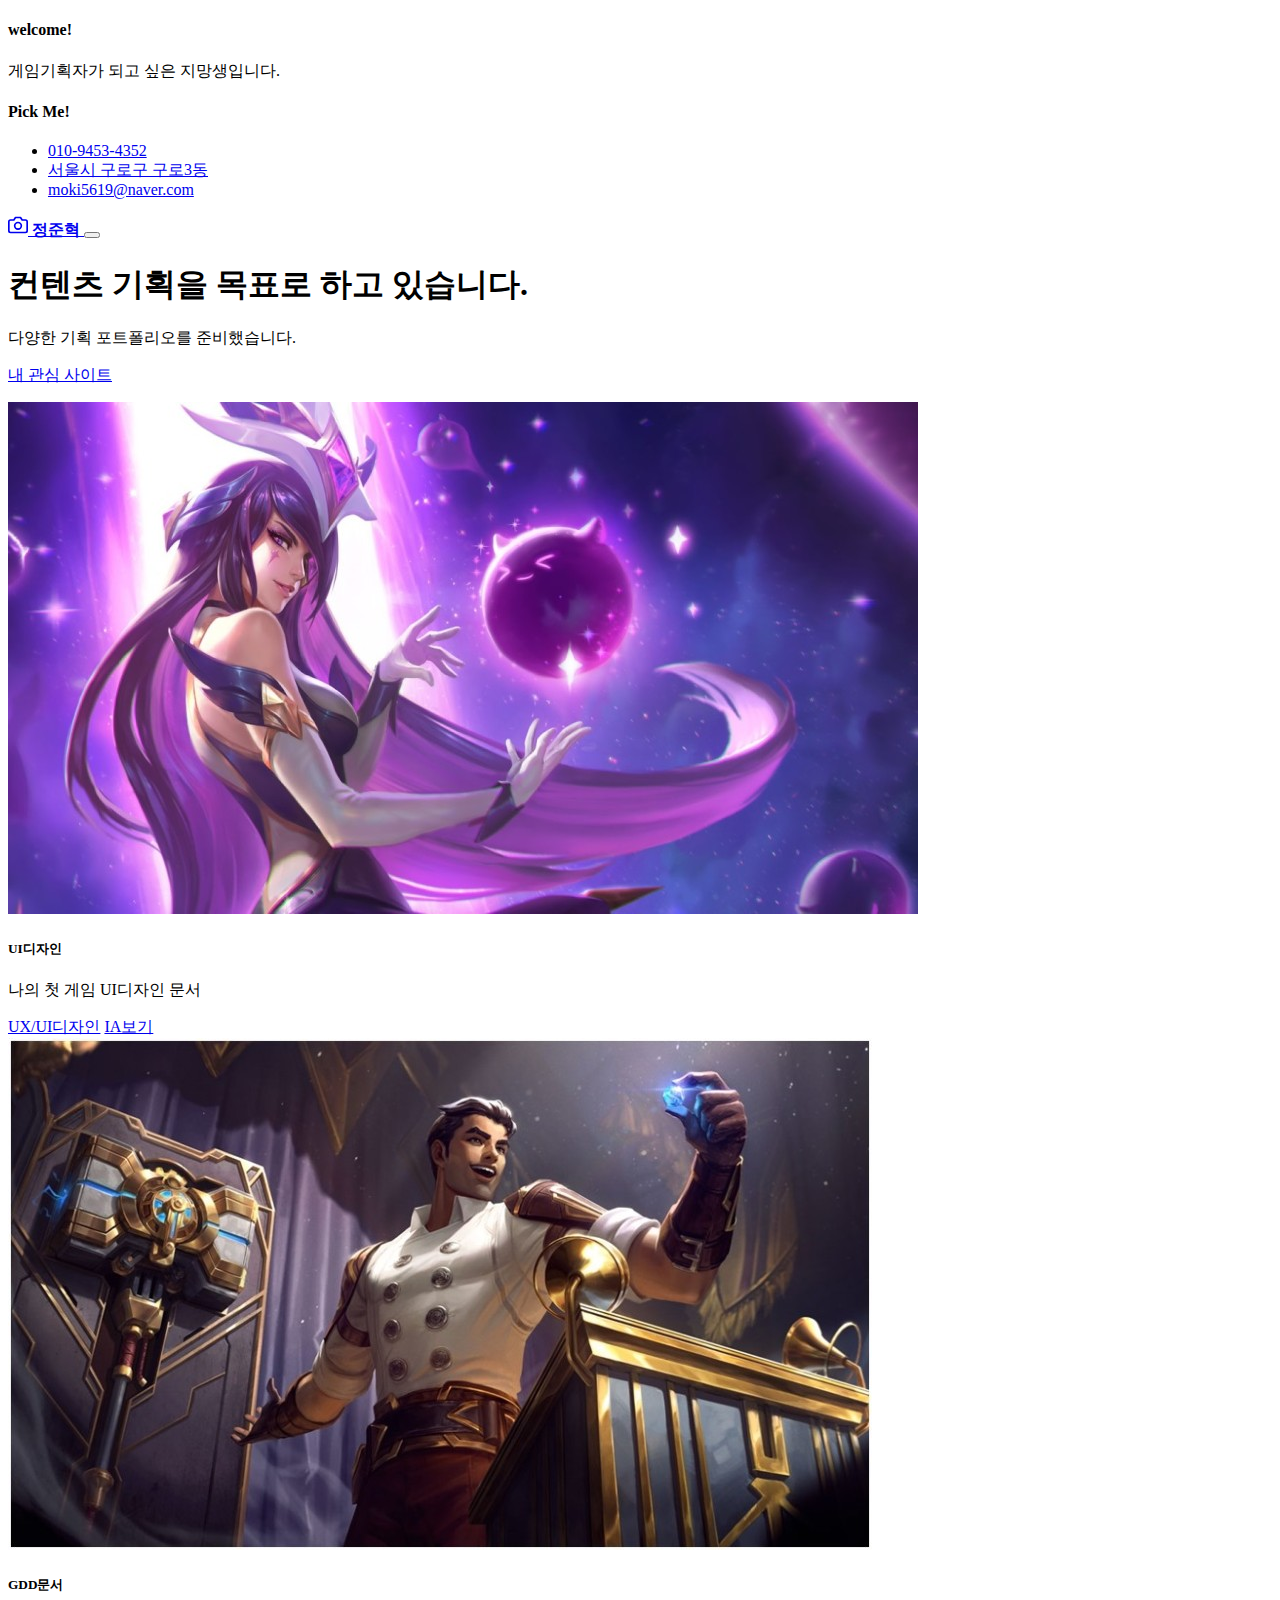
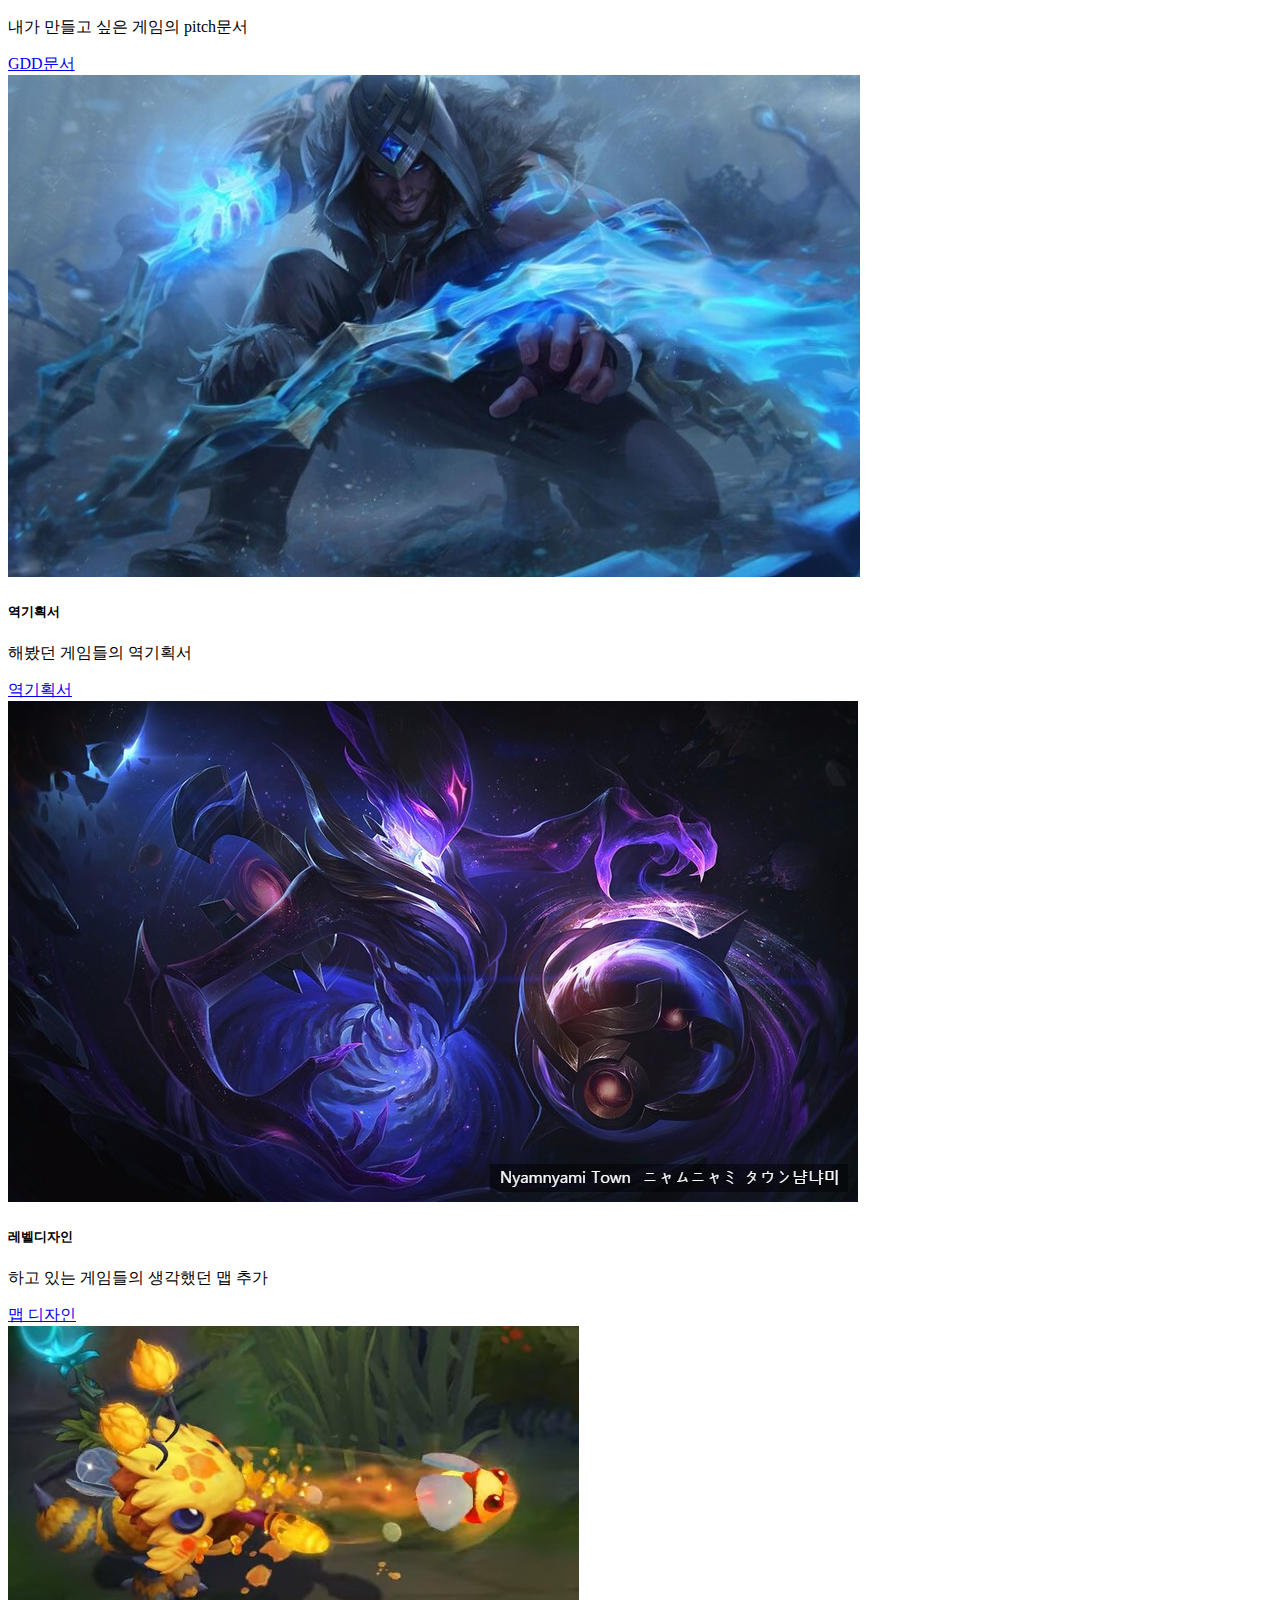
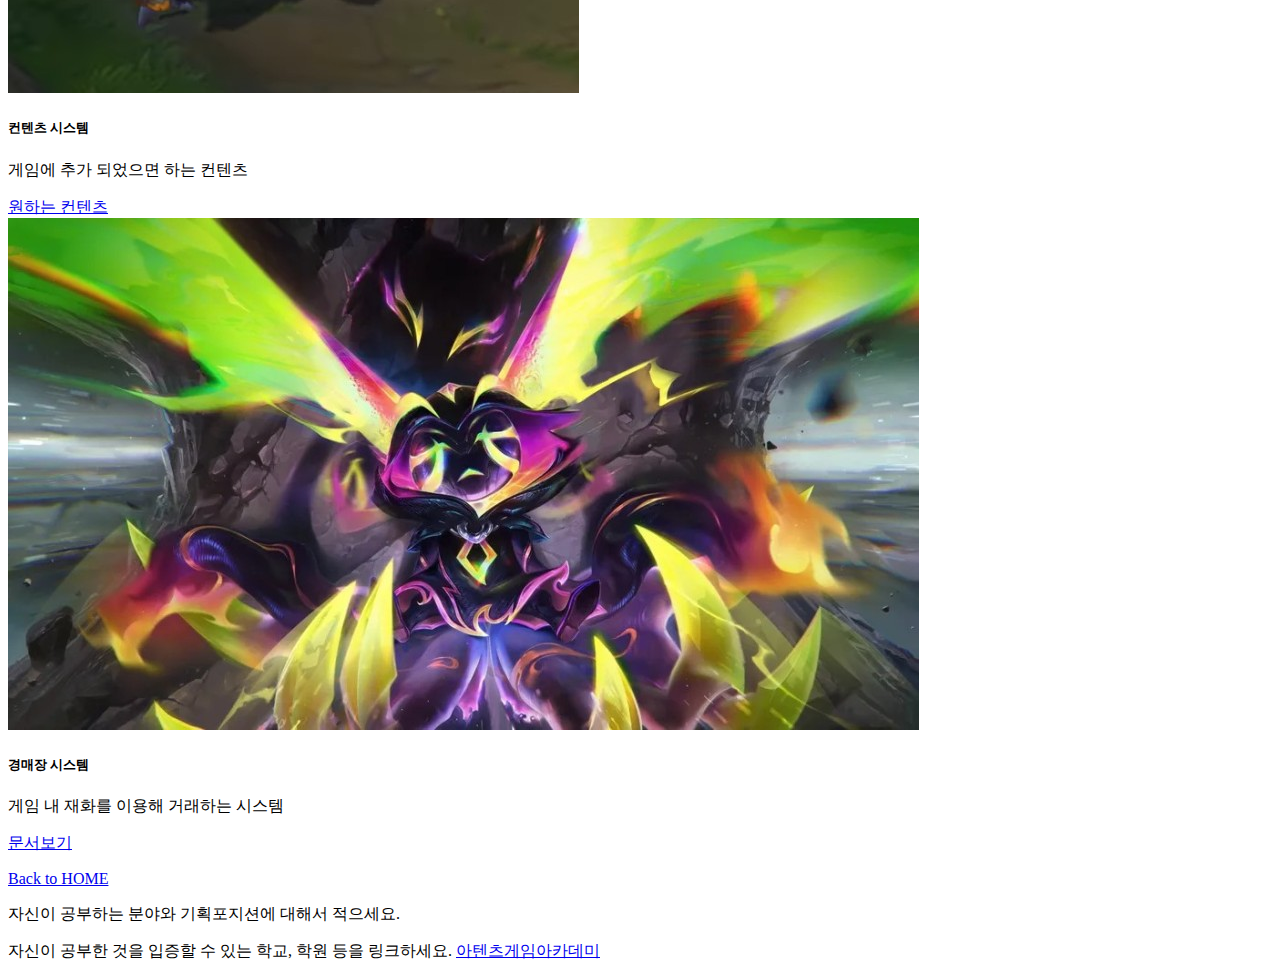
==== commit 6a177ba3: "이미지 수정" ====
--- a/pages/mainpage.html
+++ b/pages/mainpage.html
@@ -196,7 +196,7 @@
           </div>
           <div class="col">
             <div class="card shadow-sm" width="100%">
-              <img src="/images/17.jpg" class="card-img-top" alt="우주선6">
+              <img src="/images/16.jpg" class="card-img-top" alt="우주선6">
               <div class="card-body">
                 <h5 class="card-title"?>경매장 시스템</h5>
                 <p class="card-text">게임 내 재화를 이용해 거래하는 시스템</p>
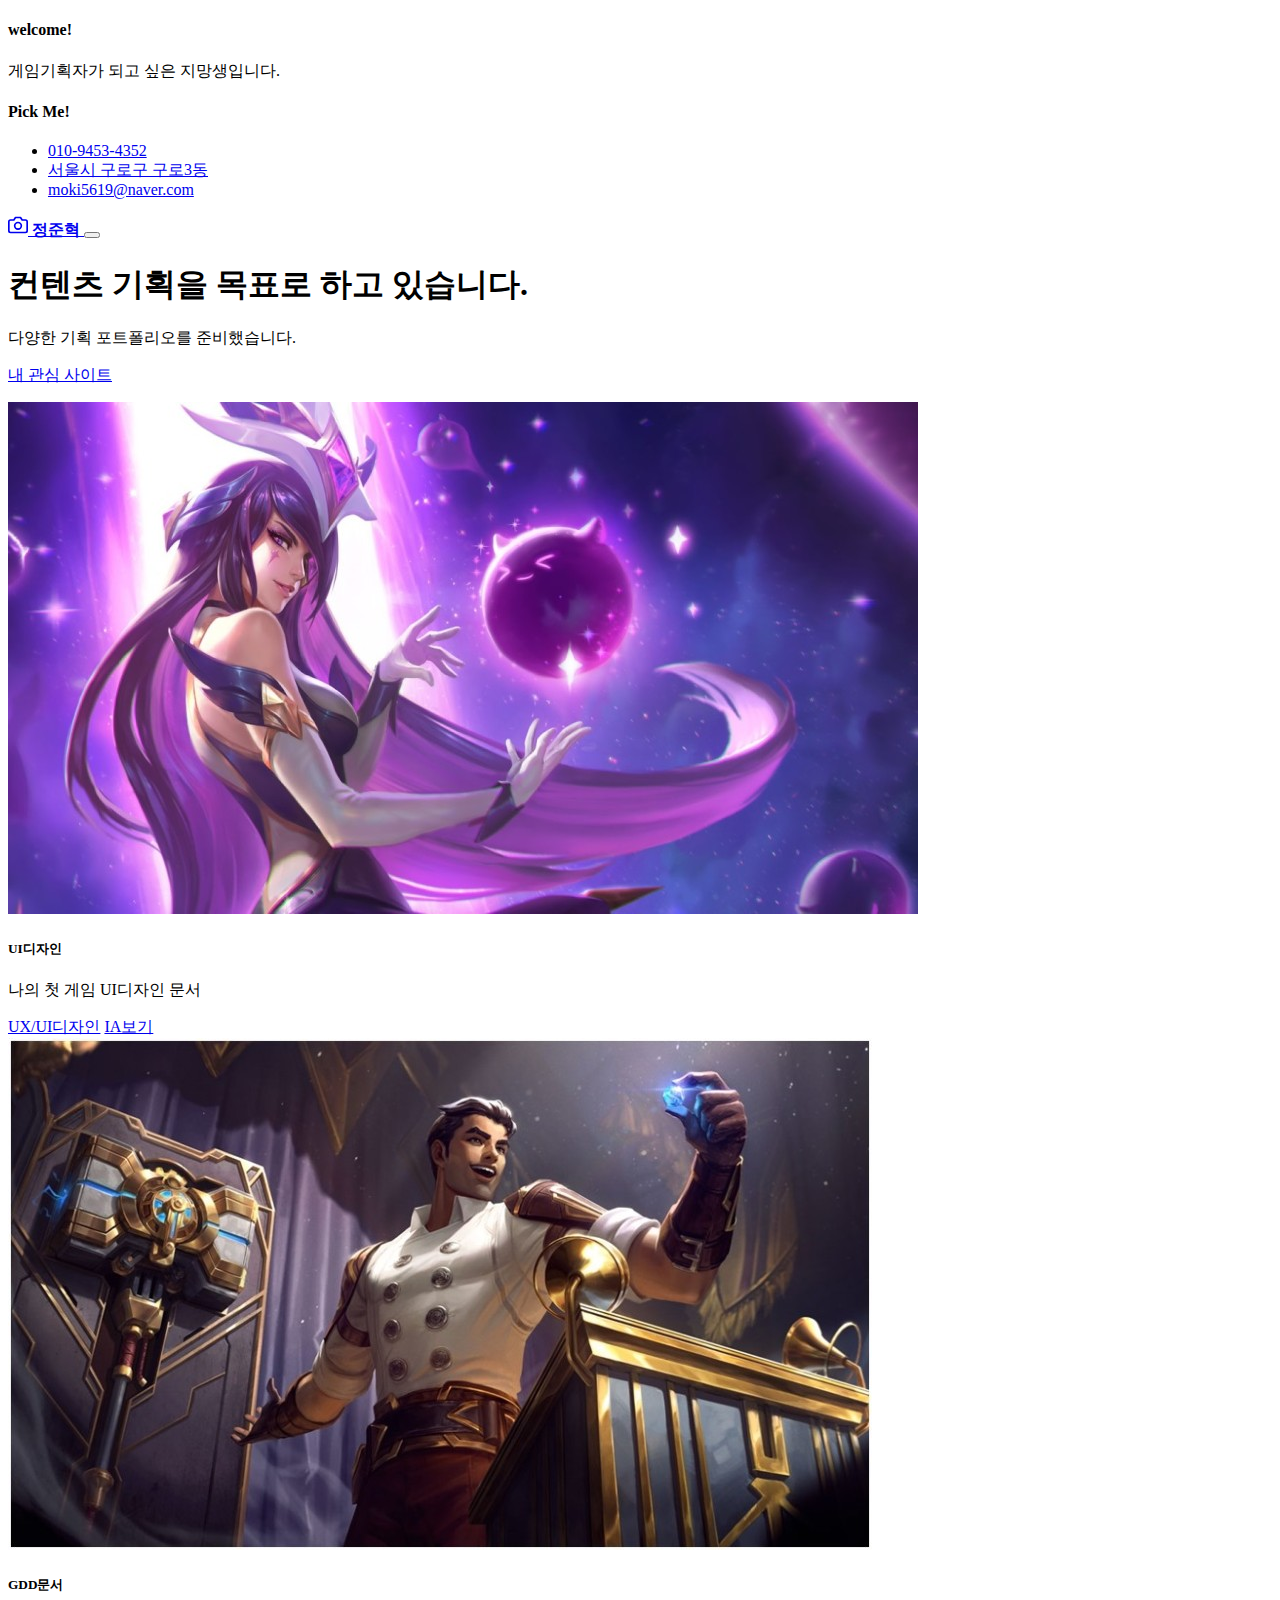
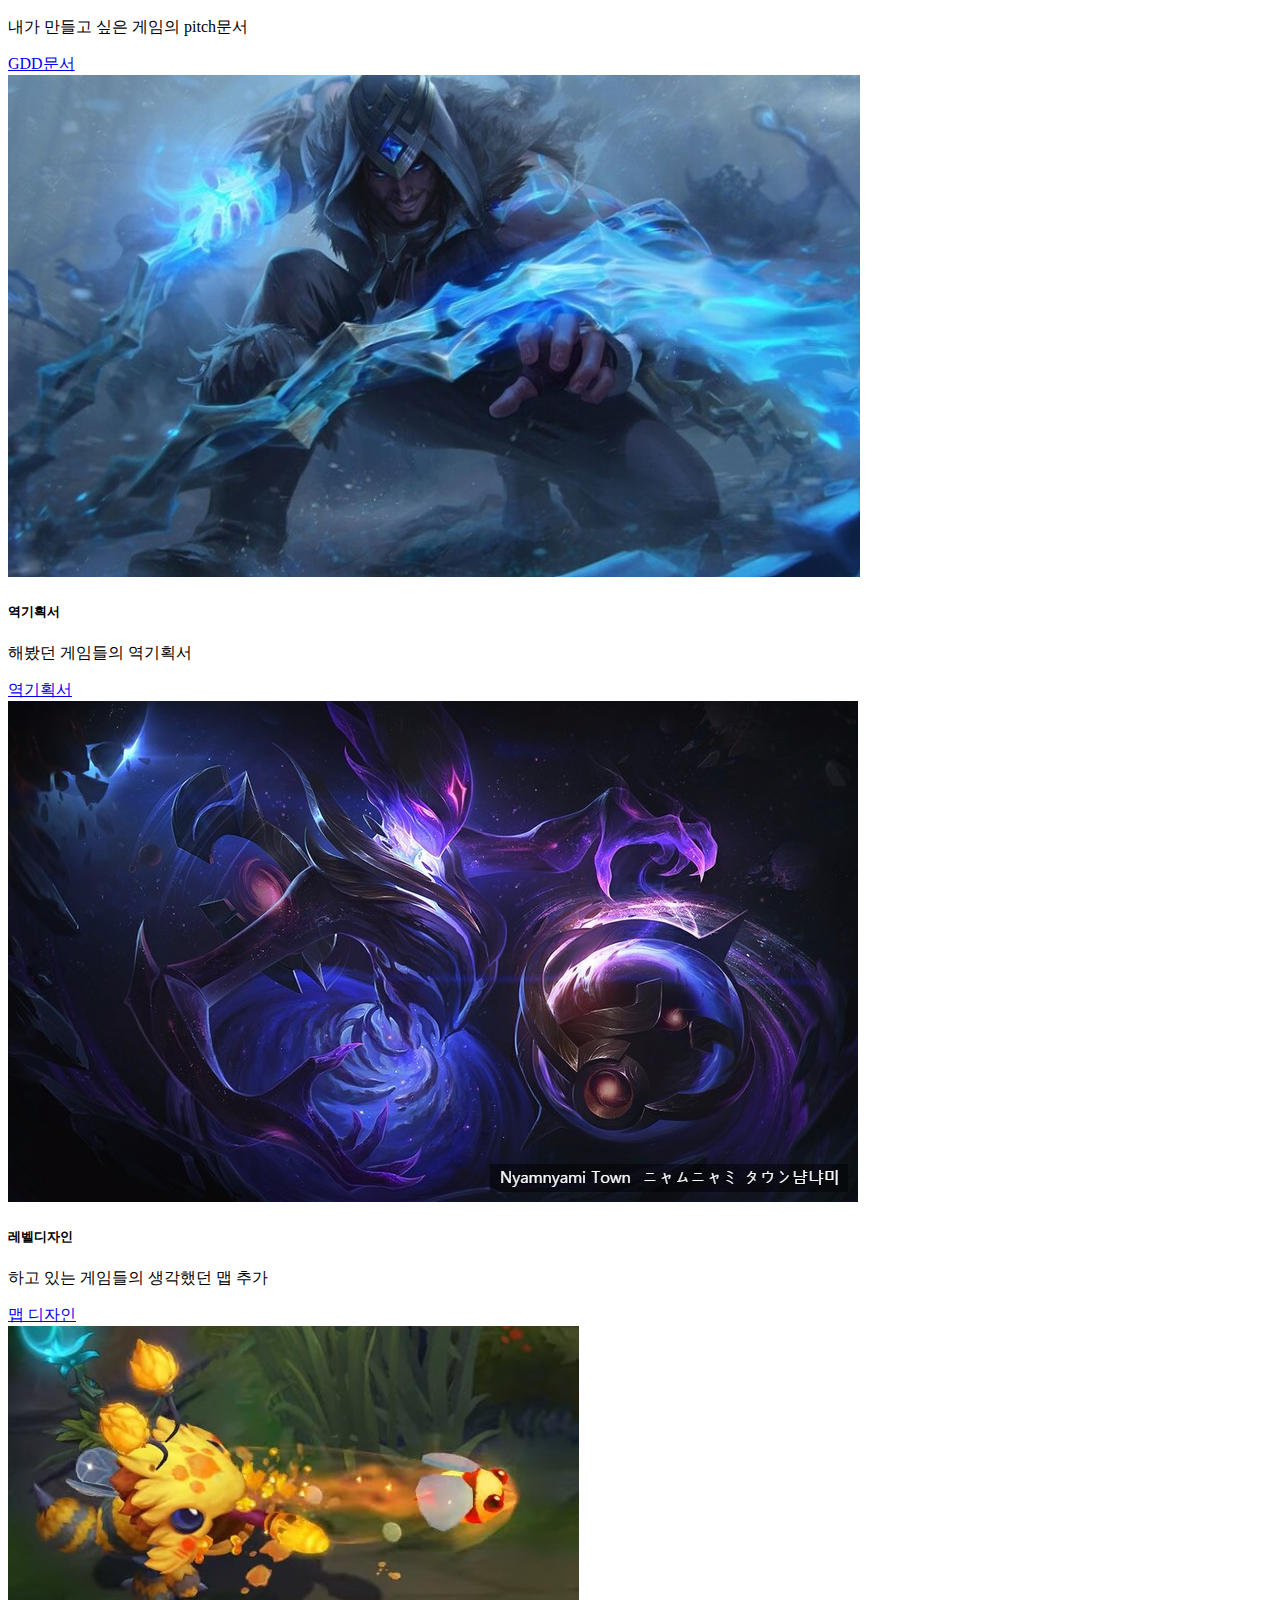
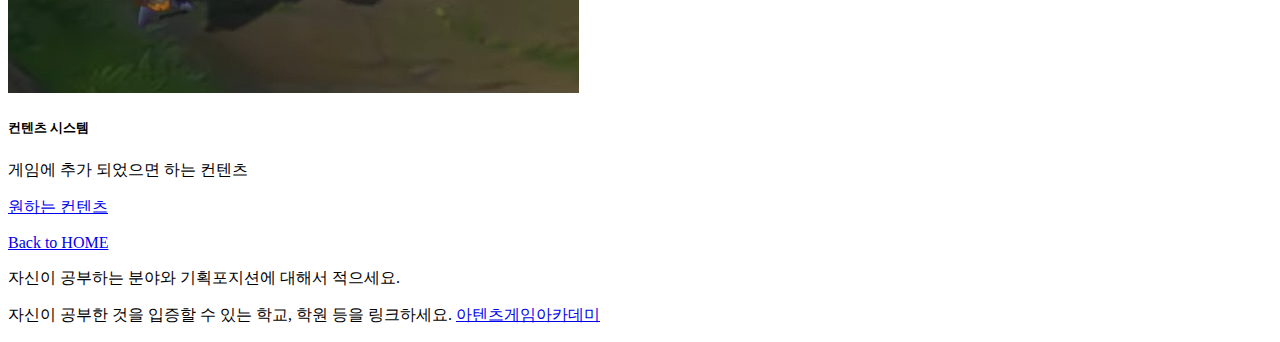
==== commit 49e02831: "수정" ====
--- a/pages/mainpage.html
+++ b/pages/mainpage.html
@@ -145,7 +145,7 @@
         <div class="row row-cols-1 row-cols-sm-2 row-cols-md-3 g-3">
           <div class="col">
             <div class="card shadow-sm" width="100%">
-              <img src="/images/12.jpg" class="card-img-top" alt="우주선1">
+              <img src="/images/12.jpg" class="card-img-top" alt="별수호자 신드라">
               <div class="card-body">
                 <h5 class="card-title">UI디자인</h5>
                 <p class="card-text">나의 첫 게임 UI디자인 문서</p>
@@ -156,7 +156,7 @@
           </div>
           <div class="col">
             <div class="card shadow-sm" width="100%">
-              <img src="/images/18.jpg" class="card-img-top" alt="우주선2">
+              <img src="/images/18.jpg" class="card-img-top" alt="아케인 제이스">
               <div class="card-body">
                 <h5 class="card-title">GDD문서</h5>
                 <p class="card-text">내가 만들고 싶은 게임의 pitch문서</p>
@@ -166,7 +166,7 @@
           </div>
           <div class="col">
             <div class="card shadow-sm" width="100%">
-              <img src="/images/14.jpg" class="card-img-top" alt="우주선3">
+              <img src="/images/14.jpg" class="card-img-top" alt="프렐요드 사일러스">
               <div class="card-body">
                 <h5 class="card-title">역기획서</h5>
                 <p class="card-text">해봤던 게임들의 역기획서</p>
@@ -176,7 +176,7 @@
           </div>
           <div class="col">
             <div class="card shadow-sm" width="100%">
-              <img src="/images/15.jpg" class="card-img-top" alt="우주선4">
+              <img src="/images/15.jpg" class="card-img-top" alt="암흑의별 오리아나">
               <div class="card-body">
                 <h5 class="card-title">레벨디자인</h5>
                 <p class="card-text">하고 있는 게임들의 생각했던 맵 추가</p>
@@ -186,7 +186,7 @@
           </div>
           <div class="col">
             <div class="card shadow-sm" width="100%">
-              <img src="/images/19.jpg" class="card-img-top" alt="우주선5">
+              <img src="/images/19.jpg" class="card-img-top" alt="꿀벌 코그모">
               <div class="card-body">
                 <h5 class="card-title">컨텐츠 시스템</h5>
                 <p class="card-text">게임에 추가 되었으면 하는 컨텐츠</p>
@@ -194,16 +194,16 @@
               </div>
             </div>
           </div>
-          <div class="col">
-            <div class="card shadow-sm" width="100%">
-              <img src="/images/16.jpg" class="card-img-top" alt="우주선6">
+          <!--<div class="col">
+            <div class="card shadow-sm" width="100%">
+              <img src="/images/16.jpg" class="card-img-top" alt="창공 벡스">
               <div class="card-body">
                 <h5 class="card-title"?>경매장 시스템</h5>
                 <p class="card-text">게임 내 재화를 이용해 거래하는 시스템</p>
                 <a href="/pages/page06.html" class="btn btn-dark">문서보기</a>
               </div>
             </div>
-          </div>
+          </div> -->
           <!-- <div class="col"> 
             <div class="card shadow-sm" width="100%">
               <img src="/images/spaceship04.jpg" class="card-img-top" alt="우주선4">
